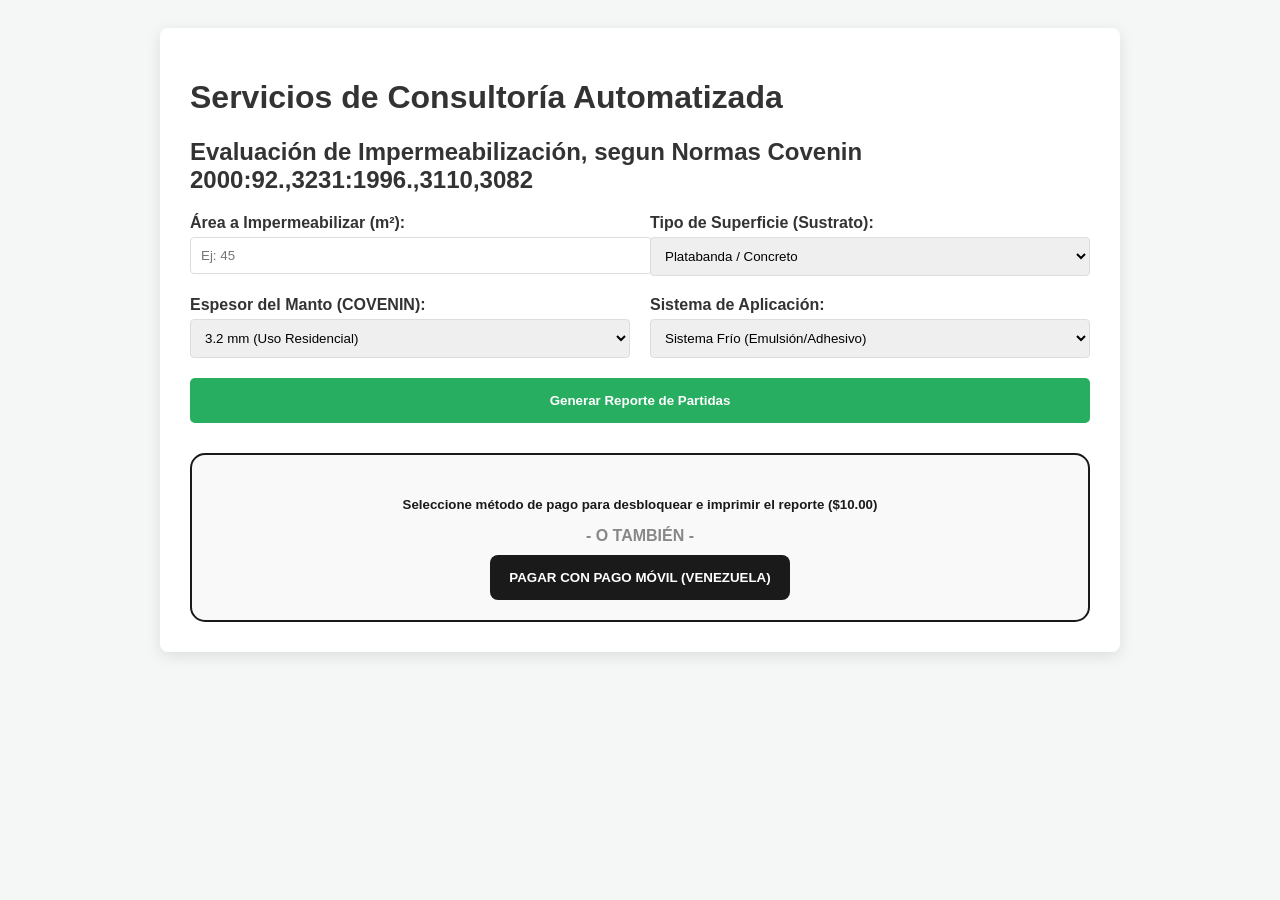
==== evaluacion-imper/index.html @ 92009972 "Agregada seccion de impermeabilizacion con estilos corregidos" ====
<!DOCTYPE html>
<html lang="es">
<head>
    <meta charset="UTF-8">
    <meta name="viewport" content="width=device-width, initial-scale=1.0">
    <title>Software de Impermeabilización - Ing. Nerbelis</title>
    <link rel="stylesheet" href="imper-style.css">
</head>
<body>

<div class="container">
    <h1>Servicios de Consultoría Automatizada</h1>
    <h2>Evaluación de Impermeabilización, segun Normas Covenin 2000:92.,3231:1996.,3110,3082</h2>

    <div class="input-section">
        <div class="form-group">
            <label>Área a Impermeabilizar (m²):</label>
            <input type="number" id="area" placeholder="Ej: 45">
        </div>
        
        <div class="form-group">
            <label>Tipo de Superficie (Sustrato):</label>
            <select id="sustrato">
                <option value="concreto">Platabanda / Concreto</option>
                <option value="zinc">Láminas de Zinc / Acerolit</option>
            </select>
        </div>

        <div class="form-group">
            <label>Espesor del Manto (COVENIN):</label>
            <select id="espesor">
                <option value="3.2">3.2 mm (Uso Residencial)</option>
                <option value="4.0">4.0 mm (Uso Profesional/Tránsito)</option>
            </select>
        </div>

        <div class="form-group">
            <label>Sistema de Aplicación:</label>
            <select id="sistema">
                <option value="frio">Sistema Frío (Emulsión/Adhesivo)</option>
                <option value="calor">Sistema Calor (Soplete/Fuego)</option>
            </select>
        </div>

        <button type="button" onclick="generarReporte()" id="btn-generar">Generar Reporte de Partidas</button>
    </div>

    <div id="reporte" class="reporte-container" style="display: none; filter: blur(8px);">
        <div class="header-profesional">
            <div class="logo-css">
                <div class="circulo-logo">
                    <span class="letras-logo">NV</span>
                    <div class="linea-decorativa"></div>
                    <span class="sub-logo">ING</span>
                </div>
            </div>
            <div class="datos-consultor">
                <strong>Ing. Nerbelis Valdeblanques</strong><br>
                <span>CIV: 310409 | Civil e Informática</span>
            </div>
        </div>

        <h3>Evaluación de Impermeabilización según (Normas COVENIN)</h3>
        <div id="detalle-proyecto" class="resumen-caja"></div>
        
        <table style="width: 100%; border-collapse: collapse; margin-top: 20px;">
            <thead>
                <tr style="background-color: #2c3e50; color: white;">
                    <th style="padding: 12px; border: 1px solid #ddd;">Código COVENIN</th>
                    <th style="padding: 12px; border: 1px solid #ddd;">Descripción de la Partida</th>
                    <th style="padding: 12px; border: 1px solid #ddd; text-align: center;">Unidad</th>
                    <th style="padding: 12px; border: 1px solid #ddd; text-align: center;">Cantidad</th>
                </tr>
            </thead>
            <tbody id="cuerpo-tabla">
                </tbody>
        </table>

        <div class="footer-firma" style="margin-top: 30px; text-align: center; border-top: 1px solid #ccc; padding-top: 20px; background-color: #fcfcfc; border-radius: 0 0 15px 15px;">
    
    <div style="text-align: left; display: inline-block; max-width: 90%; margin-bottom: 20px;">
        <p style="font-size: 11px; color: #444; margin: 5px 0; line-height: 1.4;">
            <strong>Nota Técnica:</strong> Los cómputos métricos y la codificación de partidas han sido generados bajo los criterios de medición de la <strong>Norma COVENIN 2000-92</strong> (Edificaciones).
        </p>
        <p style="font-size: 11px; color: #d32f2f; margin: 5px 0; font-weight: bold;">
            <strong>Validez de la Oferta:</strong> Este presupuesto técnico tiene una validez de <strong>7 días calendario</strong> a partir de su generación, debido a la fluctuación de costos de materiales asfálticos.
        </p>
    </div>

    <div style="margin-top: 10px;">
        <p style="margin: 0; font-size: 16px; font-weight: bold; color: #1a1a1a;">Ing. Nerbelis Valdeblanques</p>
        <p style="margin: 0; font-size: 14px; color: #666;">Ingeniera Civil e Informática</p>
        <p style="margin: 0; font-size: 14px; color: #666;"><strong>CIV: 310409</strong></p>
    </div>
</div>
    </div> <div id="seccion-pagos" class="no-print" style="display: none; text-align: center; padding: 20px; border: 2px solid #1a1a1a; border-radius: 15px; margin-top: 20px; background-color: #f9f9f9;">
        <h5 style="color: #1a1a1a; margin-bottom: 15px;">Seleccione método de pago para 
            desbloquear e imprimir el reporte ($10.00)</h5>
        
        <div id="paypal-button-container" style="margin-bottom: 15px;"></div>
        
        <div style="margin: 10px 0; font-weight: bold; color: #888;">- O TAMBIÉN -</div>
        
        <button type="button" onclick="mostrarPagoMovil()" style="background-color: #1a1a1a; color: white; width: 100%; max-width: 300px; padding: 15px; border-radius: 8px; border: none; font-weight: bold; cursor: pointer;">PAGAR CON PAGO MÓVIL (VENEZUELA)</button>

        <div id="qr-container" style="display: none; margin-top: 20px; border-top: 1px solid #ddd; padding-top: 15px;">
            <img src="https://api.qrserver.com/v1/create-qr-code/?size=200x200&data=AVENvr04fvsjtCX1mw9B75602y2DPDWokkTrVg6yVprbupPhrrKzozUw-ekQfn_prUPkCTInrZMP_cZm" alt="QR Pago Móvil" style="width: 200px; border-radius: 10px; box-shadow: 0 4px 8px rgba(0,0,0,0.1);">
            <p style="font-size: 14px; margin-top: 10px; line-height: 1.6;">
                <strong>Banco:</strong> Banesco (0134)<br>
                <strong>Celular:</strong> 0424-6163113<br>
                <strong>Cédula:</strong> V-11282487
            </p>
            <button onclick="enviarConfirmacionWA()" style="background-color: #25D366; color: white; border: none; padding: 12px; border-radius: 5px; cursor: pointer; font-weight: bold; width: 100%; max-width: 300px;">ENVIAR CAPTURA POR WHATSAPP</button>
        </div>
    </div>

    <button id="btn-descargar" style="display: none; margin: 20px auto; background-color: #2c3e50; color: white; padding: 15px 30px; border-radius: 8px; font-weight: bold; cursor: pointer; border: none;" onclick="window.print()">DESCARGAR REPORTE EN PDF</button>

</div> <script src="https://www.paypal.com/sdk/js?client-id=AVENvr04fvsjtCX1mw9B75602y2DPDWokkTrVg6yVprbupPhrrKzozUw-ekQfn_prUPkCTInrZMP_cZm&currency=USD"></script>
<script src="imper-script.js"></script>

</body>
</html>
---- evaluacion-imper/imper-style.css ----
/* Estilo General */
body {
    font-family: 'Segoe UI', Tahoma, Geneva, Verdana, sans-serif;
    background-color: #f4f7f6;
    padding: 20px;
    color: #333;
}

.container {
    max-width: 900px;
    margin: auto;
    background: white;
    padding: 30px;
    border-radius: 8px;
    box-shadow: 0 4px 15px rgba(0,0,0,0.1);
}

/* Formulario */
.input-section {
    display: grid;
    grid-template-columns: 1fr 1fr;
    gap: 20px;
    margin-bottom: 30px;
}

.form-group label {
    display: block;
    font-weight: bold;
    margin-bottom: 5px;
}

input, select {
    width: 100%;
    padding: 10px;
    border: 1px solid #ddd;
    border-radius: 4px;
}

/* Botón Principal */
#btn-generar {
    grid-column: span 2;
    background-color: #27ae60;
    color: white;
    padding: 15px;
    border: none;
    border-radius: 5px;
    font-weight: bold;
    cursor: pointer;
}
/* El contenedor principal del reporte */
.reporte-container {
    padding: 40px;
    background-color: #ffffff;
    border-radius: 10px;
    box-shadow: 0 0 20px rgba(0,0,0,0.05);
    margin: 20px auto;
}

/* Títulos con el azul de ingeniería */
h3 {
    color: #2c3e50;
    font-family: 'Arial', sans-serif;
    border-bottom: 2px solid #3498db;
    padding-bottom: 10px;
}

/* La tabla donde se ven los cálculos */
#cuerpo-tabla {
    font-size: 14px;
}

/* La zona de la firma del Ingeniero */
.firma-footer {
    margin-top: 40px;
    text-align: right;
    border-top: 1px solid #eee;
    padding-top: 15px;
}

/* Para que cuando imprimas el PDF se vea perfecto */
@media print {
    .no-print {
        display: none !important; /* Oculta botones de pago en el PDF */
    }
    body {
        background: white;
    }
}
#detalle-proyecto {
    background-color: #f8f9fa; /* Gris muy claro profesional */
    border-left: 6px solid #2c3e50; /* Barra lateral azul oscuro */
    padding: 15px;
    margin-bottom: 20px;
    border-radius: 4px;
    color: #2c3e50;
    font-size: 1.1em;
}

#detalle-proyecto strong {
    color: #3498db; /* Resalta "Resumen del Proyecto" en azul claro */
}
* --- ESTILOS PROFESIONALES EN TONOS VERDES PARA EL REPORTE --- */

/* Contenedor principal del reporte */
#reporte {
    background-color: #f0fff4; /* Un verde menta muy suave de fondo total */
    border: 2px solid #27ae60; /* Borde verde esmeralda para definir la estructura */
    border-radius: 12px;
    padding: 30px;
    margin-top: 25px;
    box-shadow: 0 4px 15px rgba(39, 174, 96, 0.1); /* Sombra suave verdosa */
}

/* Sección de resumen del proyecto (Ficha técnica) */
#detalle-proyecto {
    background-color: #ffffff; /* Fondo blanco puro para resaltar el texto */
    border: 1px solid #c3e6cb; /* Borde verde pálido sutil */
    border-left: 6px solid #27ae60; /* Barra lateral gruesa verde oscuro distintiva */
    padding: 20px;
    margin-bottom: 25px;
    border-radius: 6px;
    color: #155724; /* Texto verde oscuro para fácil lectura */
    font-size: 1.15em;
}

/* Cabecera de la tabla de partidas (th) */
table thead th {
    background-color: #27ae60; /* Fondo verde sólido fuerte para los títulos */
    color: white; /* Texto blanco para máximo contraste */
    padding: 18px 12px;
    text-transform: uppercase;
    font-weight: bold;
    letter-spacing: 1px;
    border: none;
}

/* Filas alternas de la tabla para legibilidad (tr) */
#cuerpo-tabla tr:nth-child(even) {
    background-color: #e6fffa; /* Un verde agua muy clarito para filas pares */
}

#cuerpo-tabla tr:nth-child(odd) {
    background-color: #ffffff; /* Fondo blanco para filas impares */
}

/* Celdas individuales de la tabla (td) */
#cuerpo-tabla td {
    padding: 15px 12px;
    border-bottom: 1px solid #c3e6cb; /* Línea divisoria verde pálido */
    color: #2c3e50; /* Texto gris muy oscuro, casi negro */
}
/* El reporte inicia borroso y bloqueado */
.reporte-bloqueado {
    filter: blur(8px); /* Nivel de borrosidad */
    pointer-events: none; /* Evita que puedan copiar el texto */
    user-select: none;
    transition: filter 0.5s ease; /* Efecto suave al desbloquear */
}

/* Clase para liberar el reporte */
.reporte-liberado {
    filter: blur(0);
    pointer-events: auto;
    user-select: auto;
}
@media print {
    /* Ajusta el tamaño de la fuente global solo para el PDF */
    html, body {
        font-size: 10pt; /* Fuente más pequeña y técnica */
        margin: 0;
        padding: 0;
    }

    .reporte-container {
        width: 100%;
        margin: 0;
        padding: 10px; /* Reducimos el espacio interno */
        border: none;
        box-shadow: none;
    }

    /* Compactar la tabla de partidas */
    table {
        width: 100%;
        border-collapse: collapse;
        font-size: 9pt; /* Tabla aún más pequeña para que quepa todo */
    }

    table th, table td {
        padding: 4px 6px !important; /* Celdas mucho más delgadas */
    }

    /* Reducir el tamaño de los títulos */
    h3, #detalle-proyecto {
        margin-top: 5px;
        margin-bottom: 5px;
        font-size: 1.2em;
    }

    /* Evitar que el navegador corte la tabla a la mitad */
    tr {
        page-break-inside: avoid;
    }

    /* Asegura que no se impriman los botones de pago */
    .no-print, #seccion-pagos, #btn-descargar {
        display: none !important;
    }
}
@media print {
    /* 1. Reducir el título principal y el logo */
    h1, .titulo-principal { 
        font-size: 14pt !important; 
        margin-bottom: 5px !important; 
        text-align: center;
    }

    h2, .subtitulo {
        font-size: 11pt !important;
        margin-top: 0 !important;
        color: #666;
    }

    /* 2. Achicar la sección "Servicios de Consultoría Automatizada" */
    header, .header-reporte {
        margin-bottom: 10px !important;
        padding: 5px !important;
        border-bottom: 1px solid #ccc;
    }

    /* 3. Reducir el cuadro de Resumen del Proyecto */
    #detalle-proyecto {
        padding: 8px !important;
        margin-bottom: 10px !important;
        font-size: 9pt !important;
        border-left-width: 3px !important; /* Barra verde más delgada */
    }

    /* 4. Forzar que todo suba eliminando espacios vacíos */
    .container {
        margin-top: 0 !important;
        padding-top: 0 !important;
    }

    /* 5. Asegurar que los botones de pago NO aparezcan */
    #seccion-pagos, .no-print {
        display: none !important;
    }
}
/* Clase para aplicar el efecto borroso */
.efecto-borroso {
    filter: blur(8px);
    pointer-events: none; /* Evita que puedan seleccionar el texto */
    user-select: none;
}

/* Opcional: una transición suave para cuando se desbloquee */
#reporte {
    transition: filter 0.5s ease;
}
/* --- NUEVOS ESTILOS PARA EL LOGOTIPO CSS (AGREGAR AL FINAL) --- */

.logo-css {
    display: flex;
    align-items: center;
    justify-content: center;
    margin-right: 20px;
}

.circulo-logo {
    width: 70px;
    height: 70px;
    background: linear-gradient(135deg, #2c3e50 0%, #000000 100%);
    border-radius: 50%;
    display: flex;
    flex-direction: column;
    align-items: center;
    justify-content: center;
    border: 3px solid #f1c40f; 
    box-shadow: 0 4px 8px rgba(0,0,0,0.2);
    position: relative;
}

.letras-logo {
    color: white !important;
    font-family: 'Arial Black', sans-serif;
    font-size: 22px;
    line-height: 1;
    letter-spacing: 1px;
}

.linea-decorativa {
    width: 40px;
    height: 2px;
    background-color: #f1c40f;
    margin: 2px 0;
}

.sub-logo {
    color: #f1c40f !important;
    font-family: 'Arial', sans-serif;
    font-size: 10px;
    font-weight: bold;
    text-transform: uppercase;
}

.header-profesional {
    display: flex;
    align-items: center;
    border-bottom: 3px solid #2c3e50;
    padding-bottom: 15px;
    margin-bottom: 20px;
}
/* --- FIN DE NUEVOS ESTILOS --- */
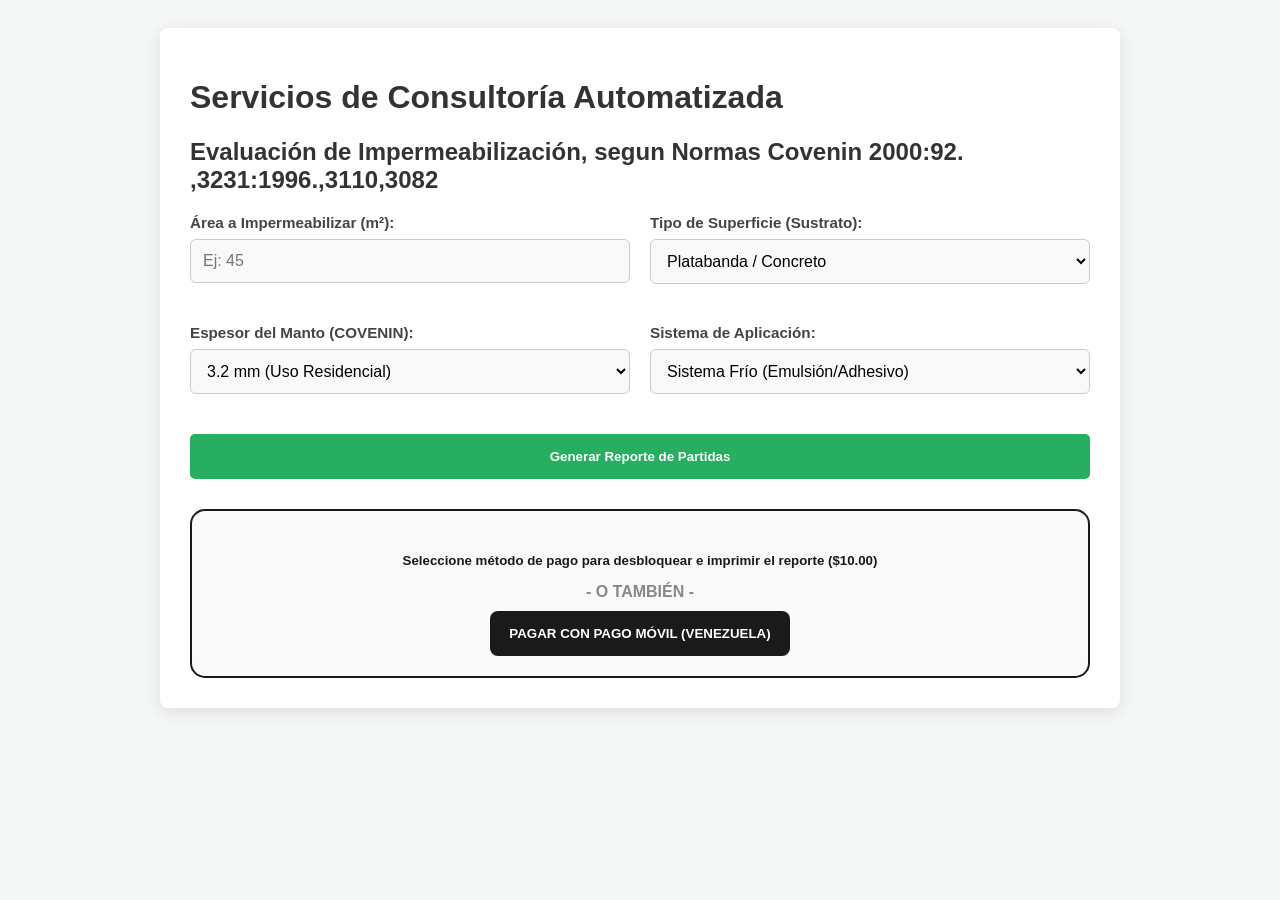
==== commit f3303a29: "Actualizando el software de impermeabilización" ====
--- a/evaluacion-imper/index.html
+++ b/evaluacion-imper/index.html
@@ -10,7 +10,8 @@
 
 <div class="container">
     <h1>Servicios de Consultoría Automatizada</h1>
-    <h2>Evaluación de Impermeabilización, segun Normas Covenin 2000:92.,3231:1996.,3110,3082</h2>
+    <h2>Evaluación de Impermeabilización, segun Normas Covenin 2000:92.
+        ,3231:1996.,3110,3082</h2>
 
     <div class="input-section">
         <div class="form-group">
--- a/evaluacion-imper/imper-style.css
+++ b/evaluacion-imper/imper-style.css
@@ -311,4 +311,70 @@
     padding-bottom: 15px;
     margin-bottom: 20px;
 }
-/* --- FIN DE NUEVOS ESTILOS --- */+/* --- FIN DE NUEVOS ESTILOS --- */
+/* 1. Contenedor Principal (Crea el efecto de "tarjeta" blanca) */
+.contenedor-impermeabilizacion {
+    background-color: #ffffff;
+    border-radius: 12px;
+    box-shadow: 0 4px 15px rgba(0, 0, 0, 0.1);
+    padding: 25px;
+    margin: 15px auto;
+    max-width: 500px; /* Evita que se vea gigante en PC */
+    width: 90%;       /* Deja margen en los lados en el móvil */
+    border: 1px solid #eaeaea;
+}
+
+/* 2. Ajuste de Títulos (Para que no se corten) */
+.contenedor-impermeabilizacion h2 {
+    font-size: 1.4rem;
+    text-align: center;
+    color: #333;
+    margin-bottom: 20px;
+    line-height: 1.3;
+}
+
+/* 3. Grupos de Formulario (Labels e Inputs) */
+.form-group {
+    margin-bottom: 20px;
+    display: flex;
+    flex-direction: column; /* Apila etiqueta arriba y cuadro abajo */
+    align-items: flex-start;
+}
+
+.form-group label {
+    font-weight: 600;
+    font-size: 0.95rem;
+    margin-bottom: 8px;
+    color: #444;
+}
+
+/* 4. Estilo de los Inputs y Selects (Para que no se vean "feos") */
+.form-group input, 
+.form-group select {
+    width: 100% !important; /* Ocupa todo el ancho de la tarjeta */
+    padding: 12px;
+    border: 1px solid #ccc;
+    border-radius: 6px;
+    font-size: 1rem;
+    background-color: #f9f9f9;
+    box-sizing: border-box; /* ¡IMPORTANTE! Evita que se salga del borde */
+}
+
+/* 5. El Botón Verde (Para que resalte como en la Cerca Perimetral) */
+.btn-reporte {
+    width: 100%;
+    background-color: #28a745;
+    color: white;
+    padding: 16px;
+    border: none;
+    border-radius: 8px;
+    font-weight: bold;
+    font-size: 1.1rem;
+    cursor: pointer;
+    transition: background 0.3s ease;
+    margin-top: 10px;
+}
+
+.btn-reporte:hover {
+    background-color: #218838;
+}
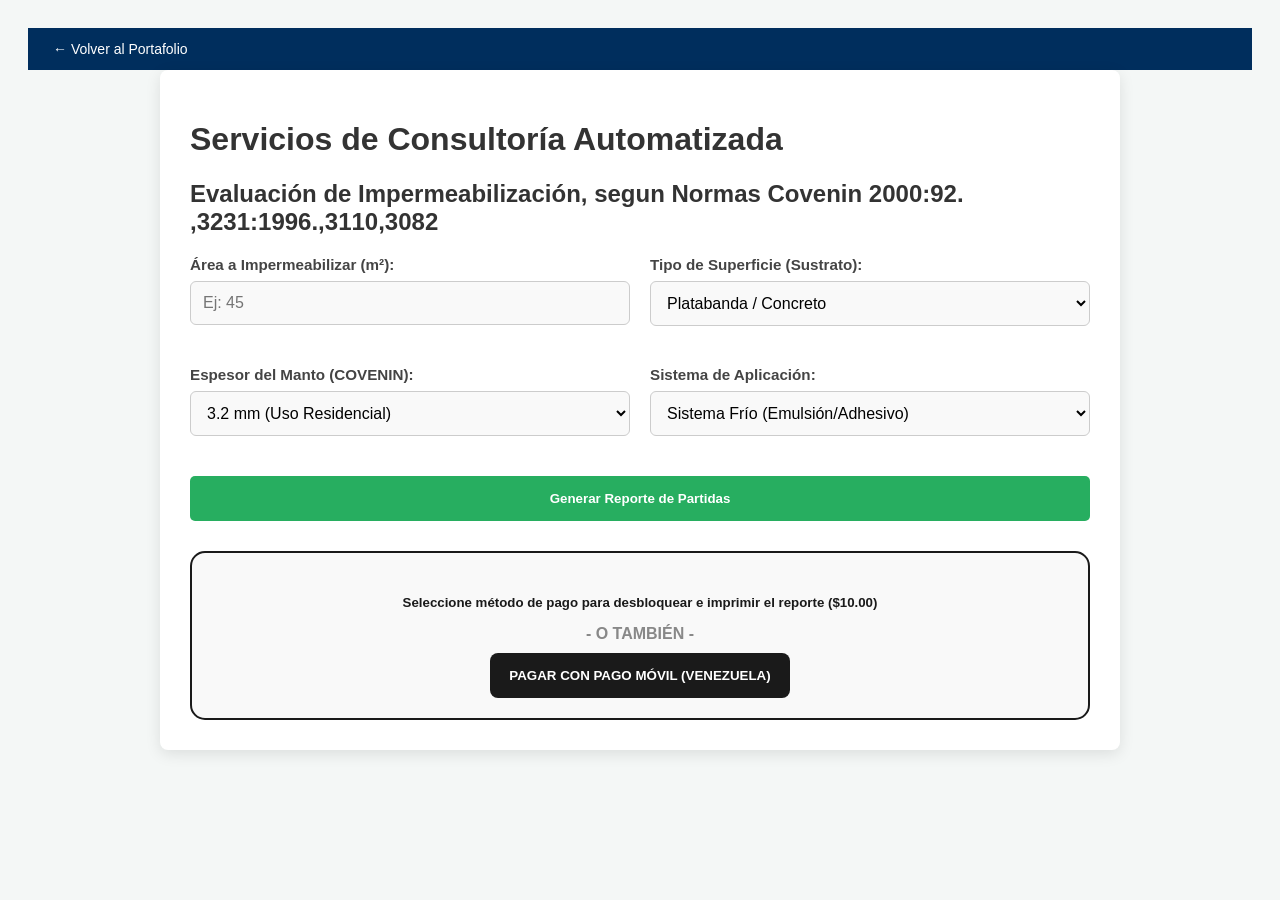
==== commit eeea612b: "Agregado boton de retorno al portafolio en los modulos" ====
--- a/evaluacion-imper/index.html
+++ b/evaluacion-imper/index.html
@@ -7,6 +7,10 @@
     <link rel="stylesheet" href="imper-style.css">
 </head>
 <body>
+    <!-- Botón de Retorno al Portafolio -->
+    <div style="background: #002e5d; padding: 12px 25px; text-align: left;">
+        <a href="https://portafolio.nercovalch.uk" style="color: #ffffff; text-decoration: none; font-weight: 500; font-family: Helvetica, Arial, sans-serif; font-size: 14px;">← Volver al Portafolio</a>
+    </div>
 
 <div class="container">
     <h1>Servicios de Consultoría Automatizada</h1>
--- a/evaluacion-imper/imper-style.css
+++ b/evaluacion-imper/imper-style.css
@@ -377,4 +377,34 @@
 
 .btn-reporte:hover {
     background-color: #218838;
+}
+/* --- OPTIMIZACIÓN MÓVIL FINAL --- */
+@media screen and (max-width: 768px) {
+    /* Ajusta el contenedor principal */
+    .container {
+        width: 95% !important;
+        padding: 10px;
+        margin: auto;
+    }
+
+    /* Manejo de secciones de entrada de datos */
+    .input-section, .form-group {
+        display: flex;
+        flex-direction: column;
+    }
+
+    /* Evita que las tablas de cómputos métricos rompan el diseño */
+    table {
+        display: block;
+        overflow-x: auto;
+        -webkit-overflow-scrolling: touch;
+        width: 100%;
+    }
+
+    /* Botones más fáciles de presionar en celular */
+    .btn, button {
+        width: 100%;
+        padding: 15px;
+        font-size: 16px;
+    }
 }
